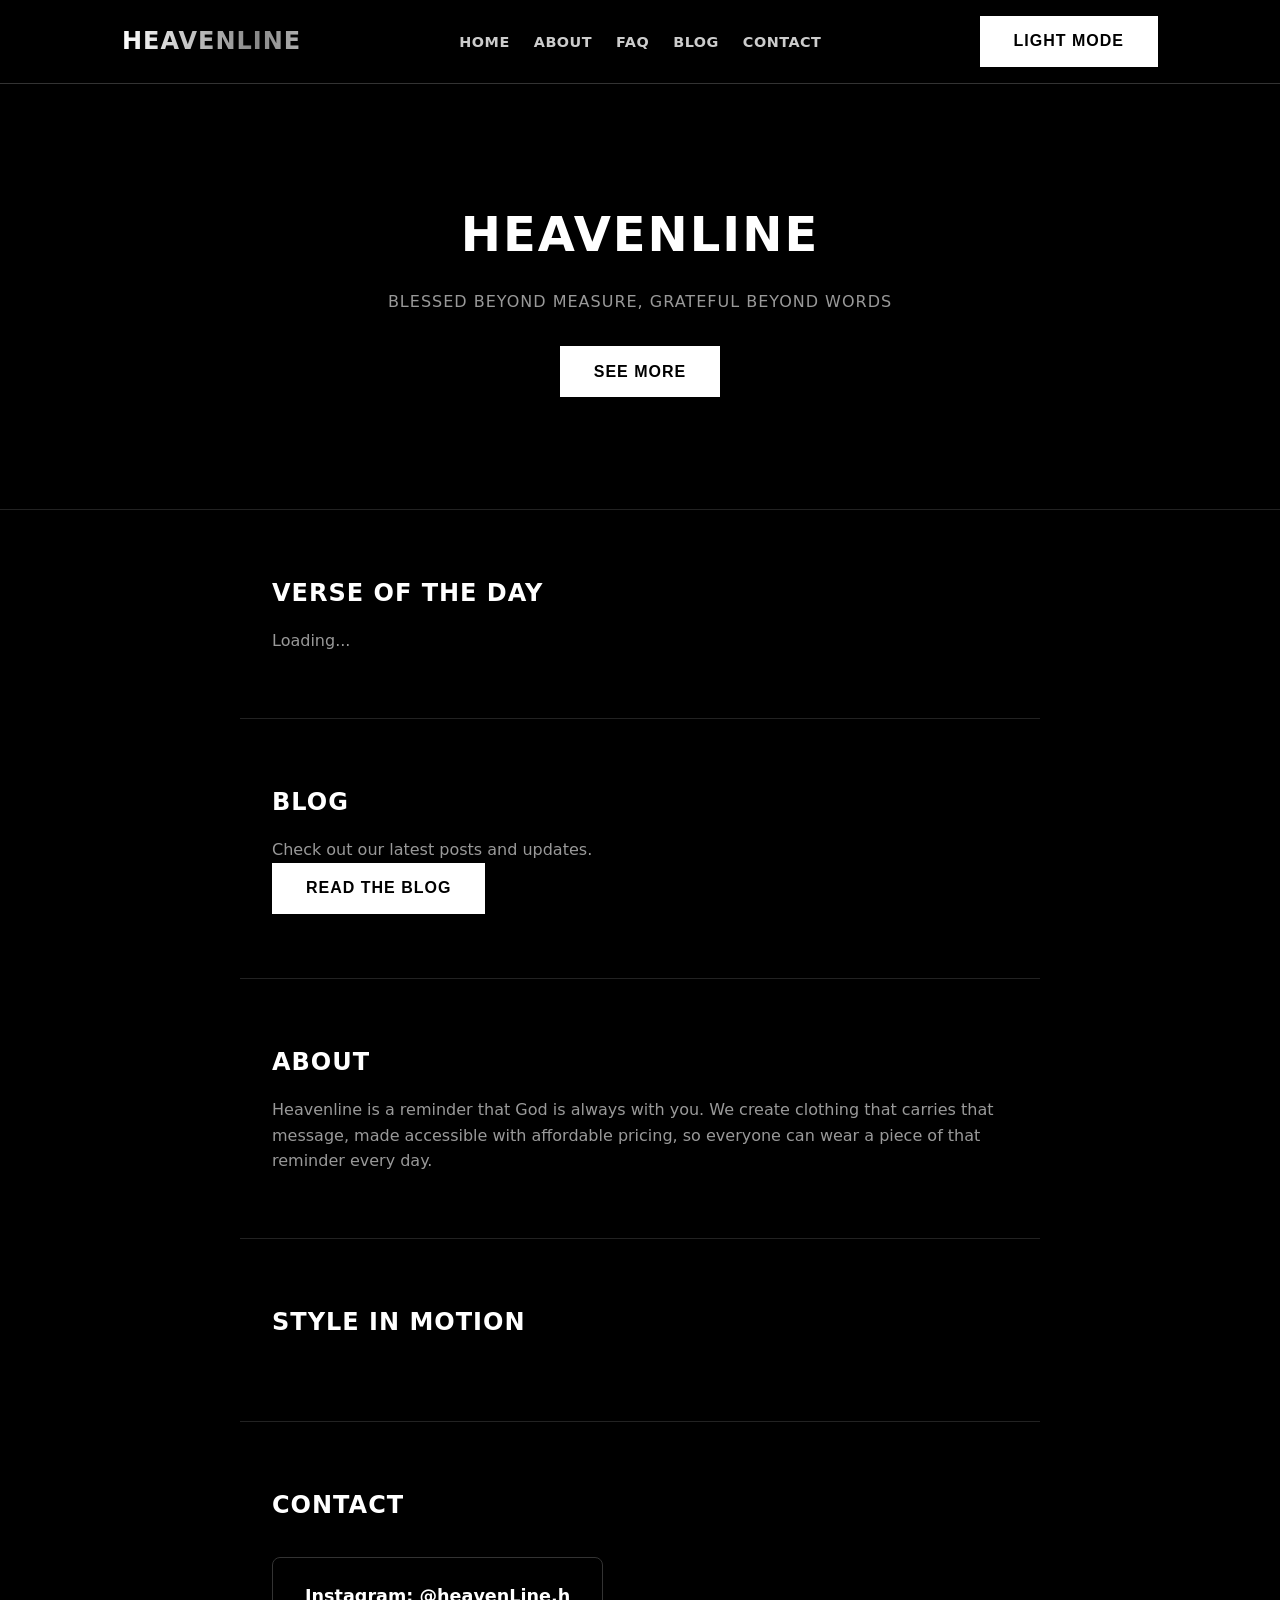
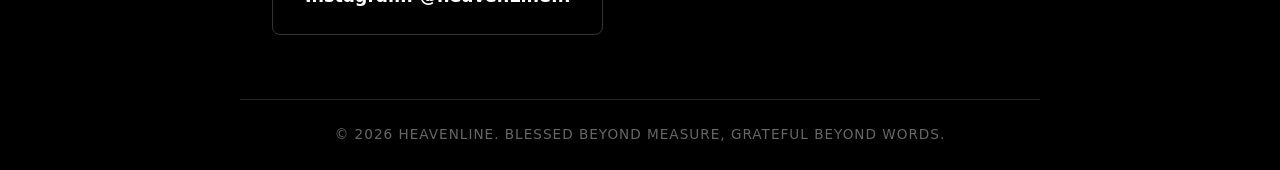
==== index.html @ 7d374948 "Update index.html" ====
<!DOCTYPE html>
<html lang="en">
<head>
  <meta charset="UTF-8">
  <meta name="viewport" content="width=device-width, initial-scale=1.0">
  <title>Heavenline</title>
  <link rel="stylesheet" href="style.css">
</head>
<body>

  <header>
    <nav>
      <div class="logo">Heavenline</div>
      <ul class="nav-links">
        <li><a href="#home">Home</a></li>
        <li><a href="#about">About</a></li>
        <li><a href="faq.html">FAQ</a></li>
        <li><a href="blog.html">Blog</a></li>
        <li><a href="#contact">Contact</a></li>
      </ul>
      <button id="modeToggle" class="mode-toggle">Light Mode</button>
    </nav>
  </header>

  <section id="home" class="hero">
    <h1>Heavenline</h1>
    <p>Blessed beyond measure, grateful beyond words</p>
    <button id="clickMe">See More</button>
  </section>

  <section id="verse" class="section">
    <h2>Verse of the Day</h2>
    <p id="verseText">Loading...</p>
  </section>

  <section id="blog-preview" class="section">
    <h2>Blog</h2>
    <p>Check out our latest posts and updates.</p>
    <a href="blog.html"><button>Read the Blog</button></a>
  </section>

  <section id="about" class="section">
    <h2>About</h2>
    <p>Heavenline is a reminder that God is always with you. We create clothing that carries that message, made accessible with affordable pricing, so everyone can wear a piece of that reminder every day.</p>
  </section>

  <section id="video" class="section">
    <h2>Style In Motion</h2>
  </section>

  <section id="contact" class="section">
    <h2>Contact</h2>
    <div class="contact-box">
      <a href="https://instagram.com/heavenLine.h" target="_blank">Instagram: @heavenLine.h</a>
    </div>
  </section>

  <footer>
    <p>&copy; 2026 Heavenline. Blessed beyond measure, grateful beyond words.</p>
  </footer>

  <script src="script.js"></script>
</body>
</html>
---- style.css ----
* {
  margin: 0;
  padding: 0;
  box-sizing: border-box;
}

body {
  font-family: 'Segoe UI', system-ui, sans-serif;
  line-height: 1.6;
  background: #000000;
  color: #ffffff;
}

header {
  background: #000000;
  position: sticky;
  top: 0;
  z-index: 10;
  border-bottom: 1px solid #333;
}

nav {
  display: flex;
  justify-content: space-between;
  align-items: center;
  padding: 1rem 2rem;
  max-width: 1100px;
  margin: 0 auto;
}

.logo {
  font-weight: 900;
  font-size: 1.5rem;
  letter-spacing: 1px;
  text-transform: uppercase;
  background: linear-gradient(90deg, #fff, #888, #fff, #888, #fff);
  background-size: 300% auto;
  -webkit-background-clip: text;
  background-clip: text;
  color: transparent;
  opacity: 0;
  transform: translateX(-60px) scale(0.7);
  animation: logoSlideIn 1.2s cubic-bezier(0.25, 1, 0.5, 1) forwards,
             logoFlicker 1.8s steps(1) 1.2s 2,
             logoShine 4s linear 3s infinite,
             logoGlowPulse 2.5s ease-in-out 3s infinite;
}

@keyframes logoSlideIn {
  0% {
    opacity: 0;
    transform: translateX(-60px) scale(0.7);
  }
  60% {
    opacity: 1;
    transform: translateX(5px) scale(1.08);
  }
  100% {
    opacity: 1;
    transform: translateX(0) scale(1);
  }
}

@keyframes logoFlicker {
  0%, 100% { opacity: 1; }
  10% { opacity: 0.4; }
  20% { opacity: 1; }
  30% { opacity: 0.3; }
  40% { opacity: 1; }
}

@keyframes logoShine {
  0% { background-position: 0% center; }
  100% { background-position: 300% center; }
}

@keyframes logoGlowPulse {
  0%, 100% {
    filter: drop-shadow(0 0 2px rgba(255,255,255,0.1));
  }
  50% {
    filter: drop-shadow(0 0 12px rgba(255,255,255,0.8));
  }
}

.nav-links {
  display: flex;
  list-style: none;
  gap: 1.5rem;
}

.nav-links a {
  color: #ccc;
  text-decoration: none;
  font-weight: 600;
  text-transform: uppercase;
  font-size: 0.9rem;
  letter-spacing: 0.5px;
  transition: color 0.2s ease;
}

.nav-links a:hover {
  color: #ffffff;
}

.hero {
  background: linear-gradient(rgba(0,0,0,0.6), rgba(0,0,0,0.6)), url('https://images.pexels.com/photos/15751635/pexels-photo-15751635.jpeg') center/cover no-repeat;
  text-align: center;
  padding: 7rem 2rem;
  border-bottom: 1px solid #222;
}

.hero h1 {
  font-size: 3rem;
  font-weight: 900;
  margin-bottom: 1rem;
  color: #ffffff;
  text-transform: uppercase;
  letter-spacing: 2px;
}

.hero p {
  font-size: 1rem;
  margin-bottom: 2rem;
  color: #999;
  text-transform: uppercase;
  letter-spacing: 1px;
}

button {
  background: #ffffff;
  color: #000000;
  border: 2px solid #ffffff;
  padding: 0.9rem 2rem;
  font-size: 1rem;
  font-weight: 700;
  text-transform: uppercase;
  letter-spacing: 1px;
  border-radius: 0;
  cursor: pointer;
  transition: background 0.2s ease, color 0.2s ease;
}

button:hover {
  background: #000000;
  color: #ffffff;
}

.section {
  max-width: 800px;
  margin: 0 auto;
  padding: 4rem 2rem;
  border-bottom: 1px solid #222;
}

.section h2 {
  margin-bottom: 1rem;
  color: #fff;
  text-transform: uppercase;
  letter-spacing: 1px;
}

.section p {
  color: #999;
}

footer {
  text-align: center;
  padding: 1.5rem;
  background: #000000;
  color: #666;
  font-size: 0.85rem;
  text-transform: uppercase;
  letter-spacing: 1px;
}

.design-gallery {
  display: flex;
  flex-wrap: wrap;
  gap: 1.5rem;
  justify-content: center;
  margin-top: 2rem;
}

.design-gallery img {
  width: 280px;
  max-width: 100%;
  border: 1px solid #333;
  border-radius: 4px;
}

.faq-item {
  margin-bottom: 2rem;
}

.faq-item h3 {
  color: #fff;
  margin-bottom: 0.5rem;
  font-size: 1.1rem;
}

.faq-item p {
  color: #999;
}

.blog-post {
  margin-bottom: 3rem;
  padding-bottom: 2rem;
  border-bottom: 1px solid #222;
}

.blog-post h3 {
  color: #fff;
  margin-bottom: 0.3rem;
  font-size: 1.3rem;
}

.blog-date {
  color: #666;
  font-size: 0.85rem;
  text-transform: uppercase;
  letter-spacing: 1px;
  margin-bottom: 0.8rem;
}

.blog-post p {
  color: #999;
}

.feature-video {
  width: 100%;
  max-width: 350px;
  margin-top: 1.5rem;
  border: 1px solid #333;
  border-radius: 4px;
}

.socials a {
  color: #ccc;
  text-decoration: none;
  font-weight: 600;
}

.socials a:hover {
  color: #fff;
}

.contact-box {
  display: inline-block;
  border: 1px solid #333;
  border-radius: 8px;
  padding: 1.5rem 2rem;
  margin-top: 1rem;
}

.contact-box a {
  color: #fff;
  text-decoration: none;
  font-weight: 600;
  font-size: 1.1rem;
}

.contact-box a:hover {
  color: #ccc;
}
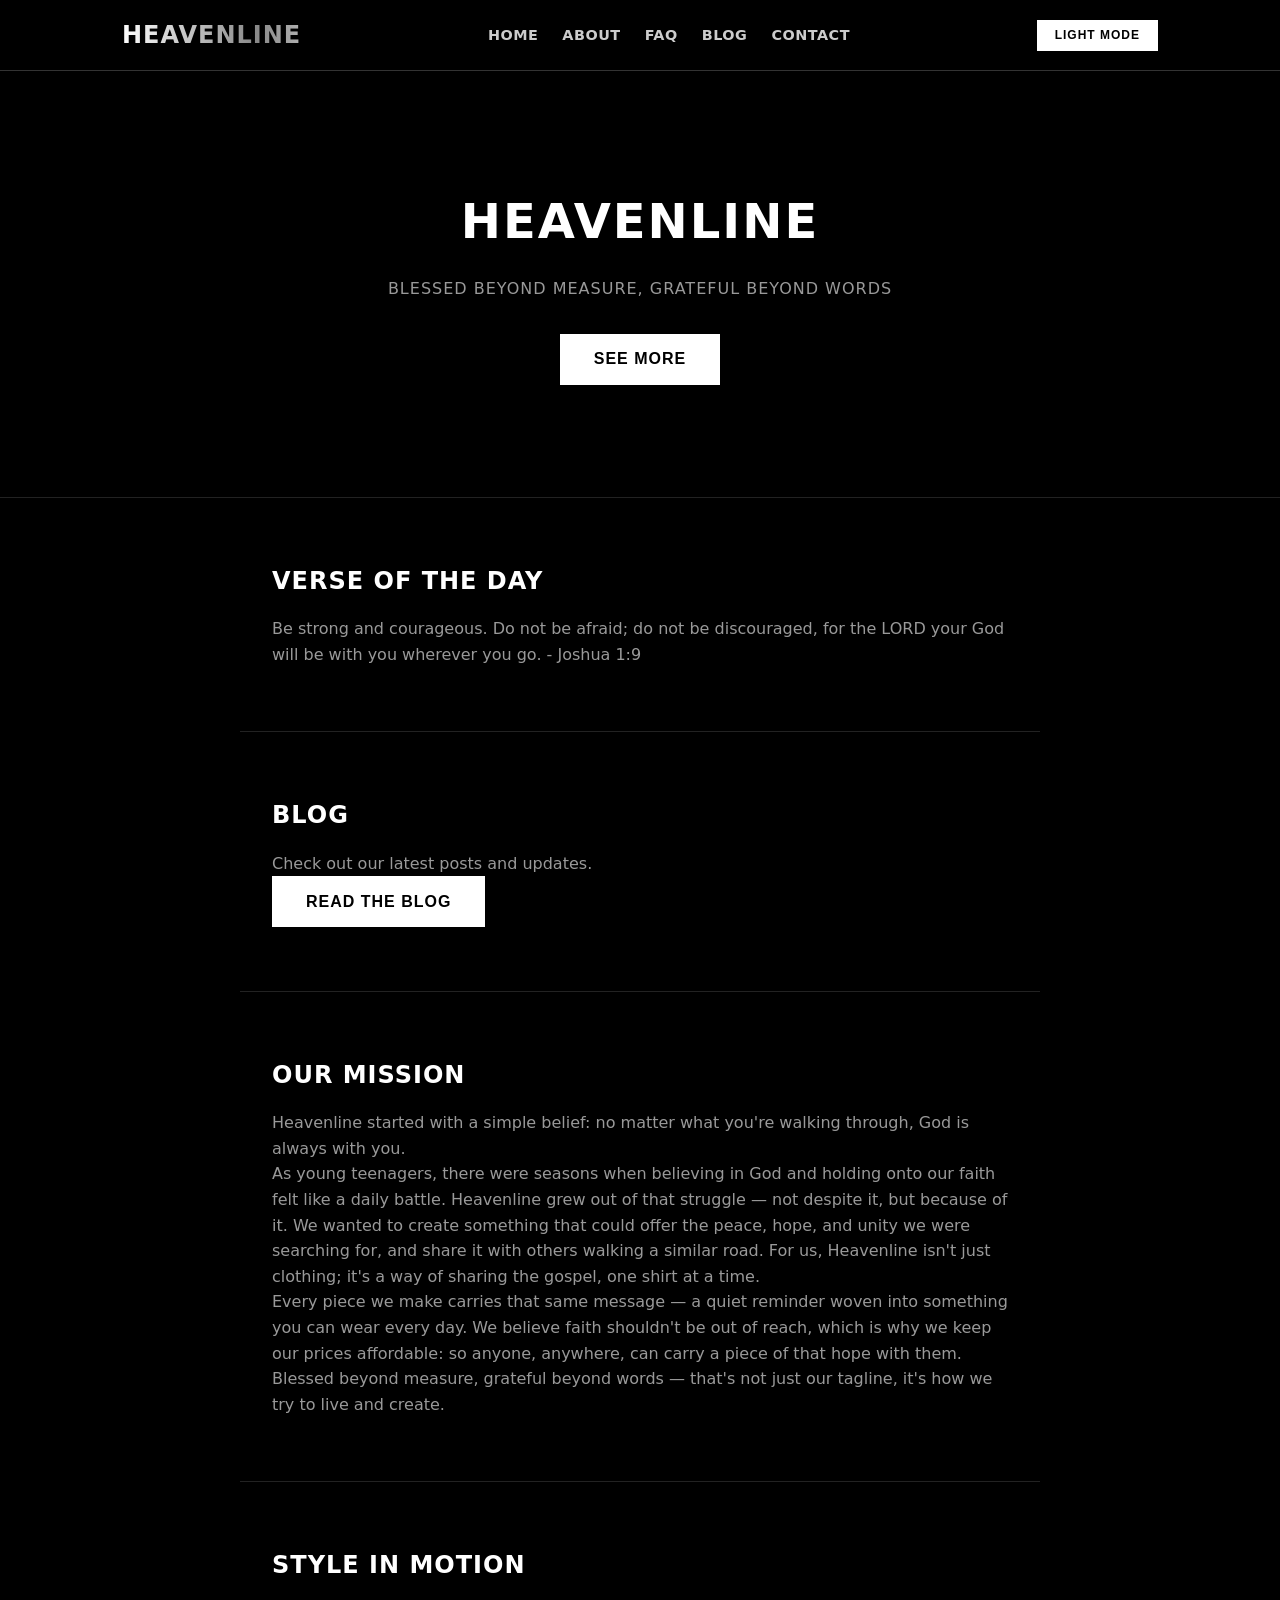
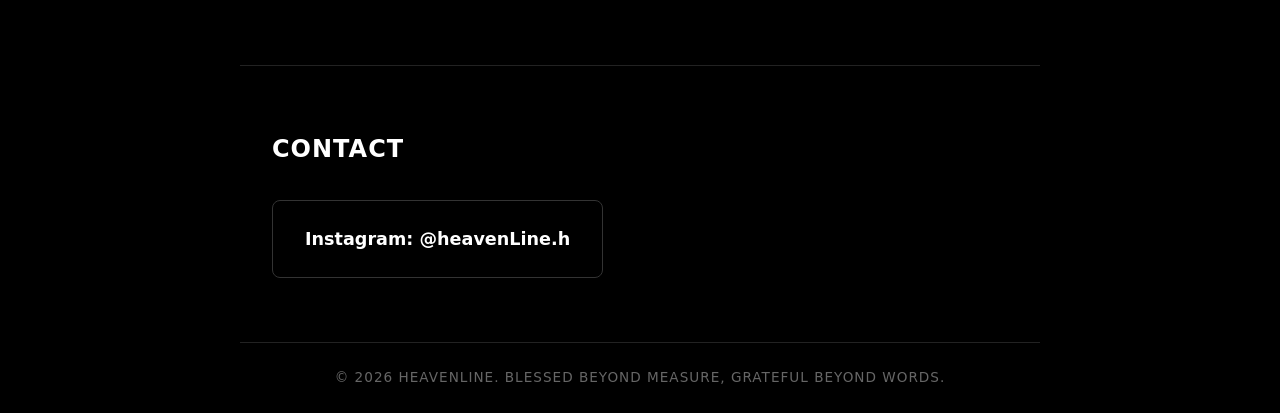
==== commit d83614b9: "Update index.html" ====
--- a/index.html
+++ b/index.html
@@ -40,8 +40,11 @@
   </section>
 
   <section id="about" class="section">
-    <h2>About</h2>
-    <p>Heavenline is a reminder that God is always with you. We create clothing that carries that message, made accessible with affordable pricing, so everyone can wear a piece of that reminder every day.</p>
+    <h2>Our Mission</h2>
+    <p>Heavenline started with a simple belief: no matter what you're walking through, God is always with you.</p>
+    <p>As young teenagers, there were seasons when believing in God and holding onto our faith felt like a daily battle. Heavenline grew out of that struggle — not despite it, but because of it. We wanted to create something that could offer the peace, hope, and unity we were searching for, and share it with others walking a similar road. For us, Heavenline isn't just clothing; it's a way of sharing the gospel, one shirt at a time.</p>
+    <p>Every piece we make carries that same message — a quiet reminder woven into something you can wear every day. We believe faith shouldn't be out of reach, which is why we keep our prices affordable: so anyone, anywhere, can carry a piece of that hope with them.</p>
+    <p>Blessed beyond measure, grateful beyond words — that's not just our tagline, it's how we try to live and create.</p>
   </section>
 
   <section id="video" class="section">
--- a/style.css
+++ b/style.css
@@ -90,6 +90,7 @@
 }
 
 .nav-links a {
+  position: relative;
   color: #ccc;
   text-decoration: none;
   font-weight: 600;
@@ -99,8 +100,23 @@
   transition: color 0.2s ease;
 }
 
+.nav-links a::after {
+  content: '';
+  position: absolute;
+  left: 0;
+  bottom: -4px;
+  width: 0%;
+  height: 2px;
+  background: #ffffff;
+  transition: width 0.25s ease;
+}
+
 .nav-links a:hover {
   color: #ffffff;
+}
+
+.nav-links a:hover::after {
+  width: 100%;
 }
 
 .hero {
@@ -138,12 +154,18 @@
   letter-spacing: 1px;
   border-radius: 0;
   cursor: pointer;
-  transition: background 0.2s ease, color 0.2s ease;
+  transition: background 0.2s ease, color 0.2s ease, transform 0.2s ease, box-shadow 0.2s ease;
 }
 
 button:hover {
   background: #000000;
   color: #ffffff;
+  transform: translateY(-3px);
+  box-shadow: 0 6px 16px rgba(255,255,255,0.25);
+}
+
+button:active {
+  transform: translateY(-1px);
 }
 
 .section {
@@ -239,6 +261,7 @@
   color: #ccc;
   text-decoration: none;
   font-weight: 600;
+  transition: color 0.2s ease;
 }
 
 .socials a:hover {
@@ -251,6 +274,13 @@
   border-radius: 8px;
   padding: 1.5rem 2rem;
   margin-top: 1rem;
+  transition: transform 0.2s ease, border-color 0.2s ease, box-shadow 0.2s ease;
+}
+
+.contact-box:hover {
+  transform: translateY(-3px);
+  border-color: #fff;
+  box-shadow: 0 6px 16px rgba(255,255,255,0.15);
 }
 
 .contact-box a {
@@ -262,4 +292,66 @@
 
 .contact-box a:hover {
   color: #ccc;
+}
+
+.mode-toggle {
+  padding: 0.4rem 1rem;
+  font-size: 0.75rem;
+}
+
+/* Light mode overrides */
+body.light-mode {
+  background: #ffffff;
+  color: #111111;
+}
+
+body.light-mode header {
+  background: #ffffff;
+  border-bottom: 1px solid #ddd;
+}
+
+body.light-mode .nav-links a {
+  color: #333;
+}
+
+body.light-mode .nav-links a:hover {
+  color: #000;
+}
+
+body.light-mode .section h2 {
+  color: #111;
+}
+
+body.light-mode .section p {
+  color: #444;
+}
+
+body.light-mode footer {
+  background: #ffffff;
+  color: #555;
+  border-top: 1px solid #ddd;
+}
+
+body.light-mode button {
+  background: #111111;
+  color: #ffffff;
+  border: 2px solid #111111;
+}
+
+body.light-mode button:hover {
+  background: #ffffff;
+  color: #111111;
+}
+
+body.light-mode .contact-box {
+  border: 1px solid #ccc;
+}
+
+body.light-mode .contact-box a {
+  color: #111;
+}
+
+body.light-mode .faq-item h3,
+body.light-mode .blog-post h3 {
+  color: #111;
 }
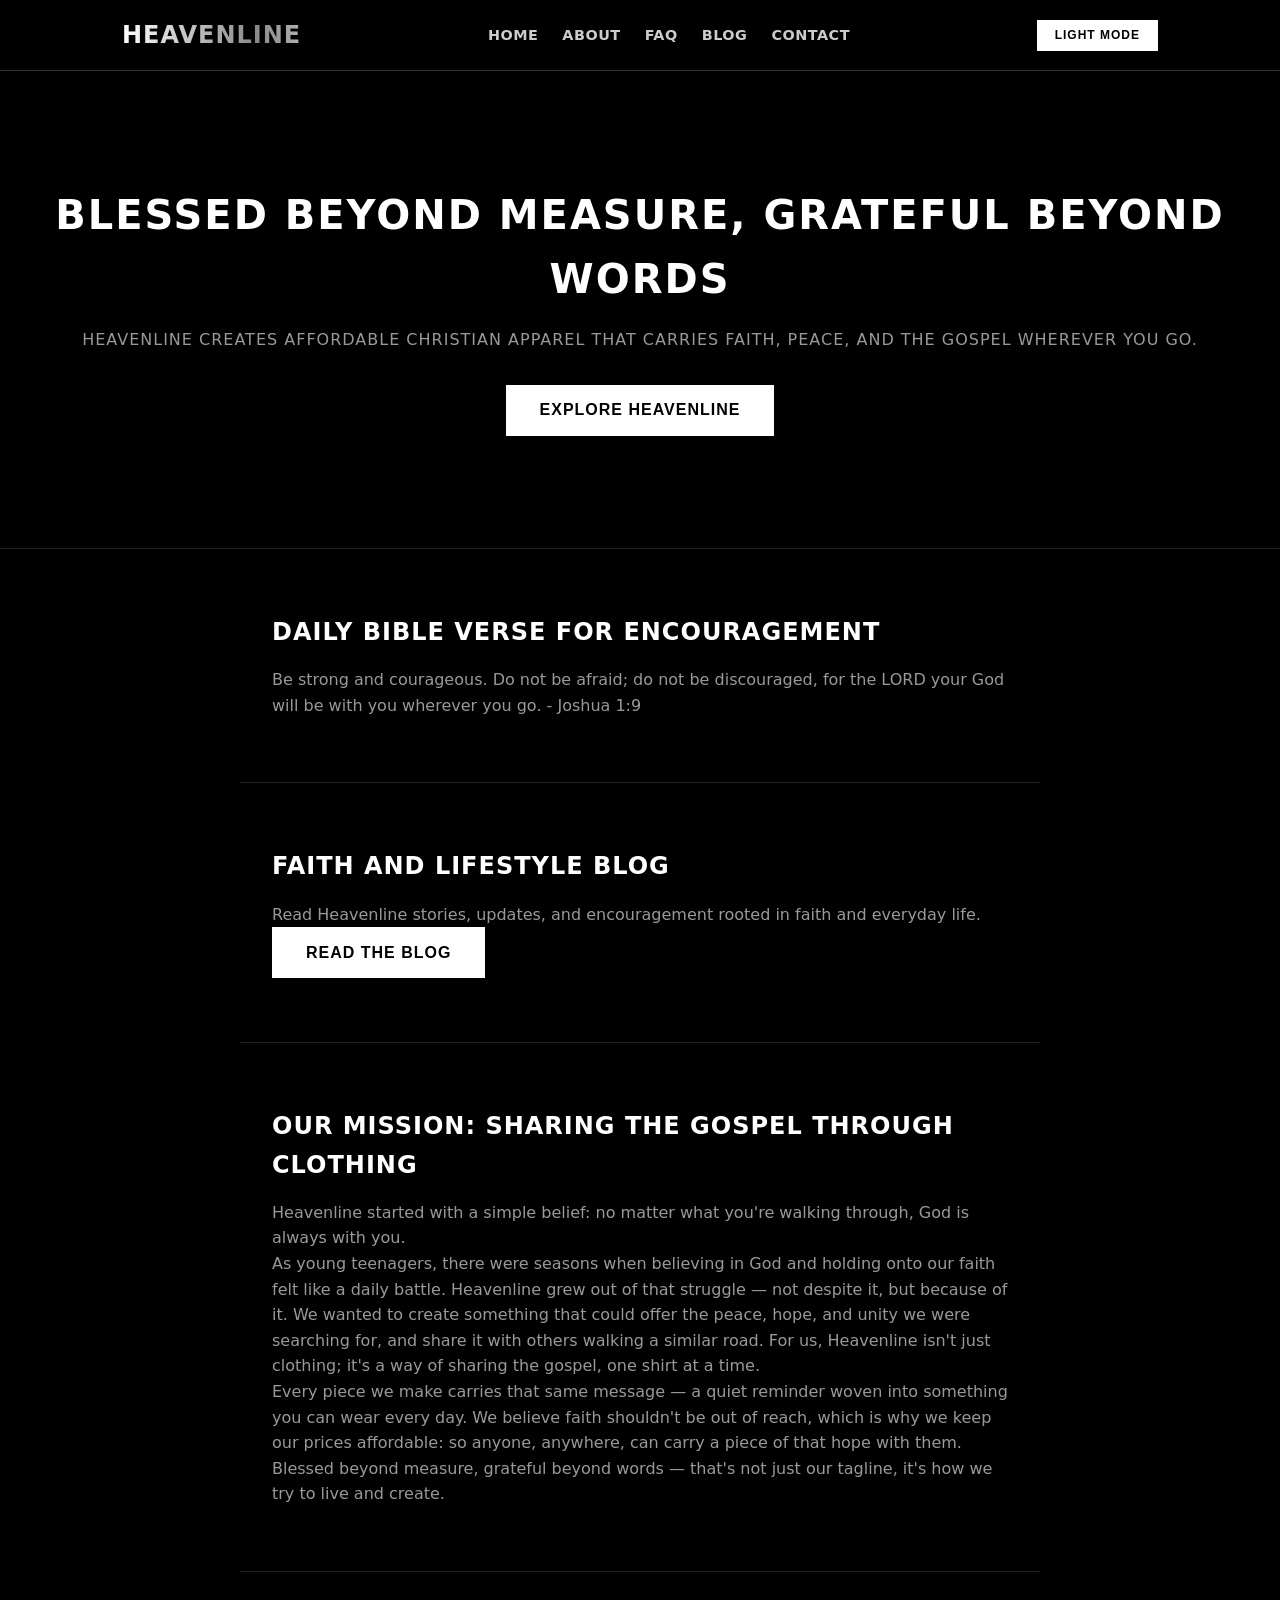
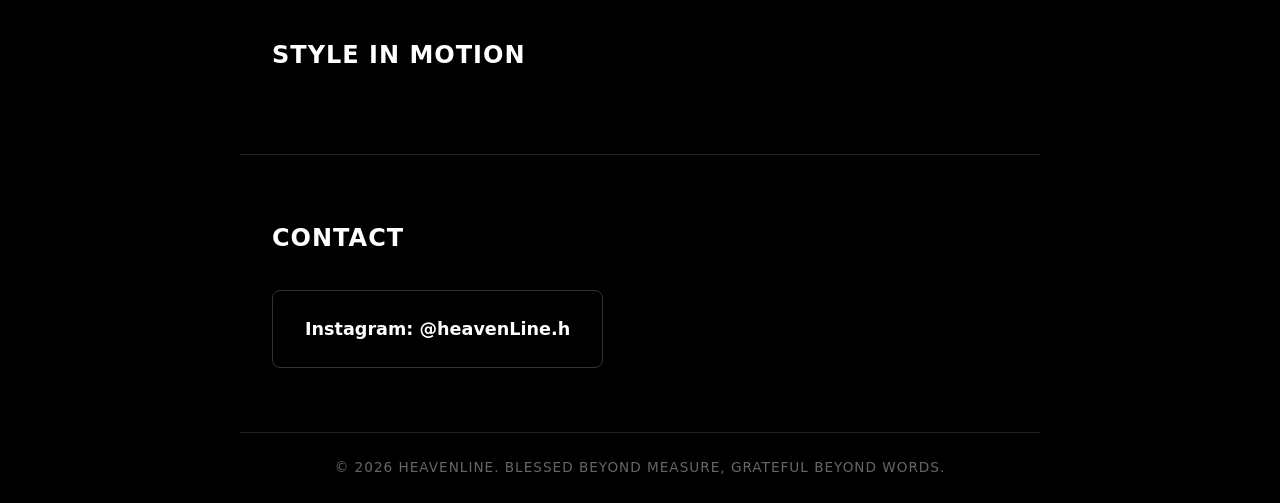
==== commit ca1993bf: "Publish SEO-updated Heavenline website" ====
--- a/index.html
+++ b/index.html
@@ -3,7 +3,36 @@
 <head>
   <meta charset="UTF-8">
   <meta name="viewport" content="width=device-width, initial-scale=1.0">
-  <title>Heavenline</title>
+  <title>Heavenline | Faith-Inspired Clothing & Christian Apparel</title>
+  <meta name="description" content="Heavenline creates affordable faith-inspired clothing designed to share hope, peace, and the gospel through everyday wear.">
+  <meta name="keywords" content="Heavenline, Christian clothing, faith-inspired apparel, Christian shirts, gospel clothing">
+  <meta name="author" content="Heavenline">
+  <meta name="robots" content="index, follow">
+  <meta name="theme-color" content="#000000">
+  <link rel="canonical" href="https://heavenline.github.io/Heavenline-/">
+
+  <meta property="og:type" content="website">
+  <meta property="og:locale" content="en_US">
+  <meta property="og:site_name" content="Heavenline">
+  <meta property="og:title" content="Heavenline | Faith-Inspired Clothing">
+  <meta property="og:description" content="Affordable faith-inspired clothing carrying a quiet reminder of hope and sharing the gospel one shirt at a time.">
+  <meta property="og:url" content="https://heavenline.github.io/Heavenline-/">
+
+  <meta name="twitter:card" content="summary">
+  <meta name="twitter:title" content="Heavenline | Faith-Inspired Clothing">
+  <meta name="twitter:description" content="Affordable faith-inspired clothing sharing hope, peace, and the gospel.">
+
+  <script type="application/ld+json">
+  {
+    "@context": "https://schema.org",
+    "@type": "Organization",
+    "name": "Heavenline",
+    "url": "https://heavenline.github.io/Heavenline-/",
+    "description": "Faith-inspired clothing designed to share hope, peace, and the gospel.",
+    "sameAs": ["https://instagram.com/heavenLine.h"]
+  }
+  </script>
+
   <link rel="stylesheet" href="style.css">
 </head>
 <body>
@@ -23,24 +52,24 @@
   </header>
 
   <section id="home" class="hero">
-    <h1>Heavenline</h1>
-    <p>Blessed beyond measure, grateful beyond words</p>
-    <button id="clickMe">See More</button>
+    <h1>BLESSED BEYOND MEASURE, GRATEFUL BEYOND WORDS</h1>
+    <p>Heavenline creates affordable Christian apparel that carries faith, peace, and the gospel wherever you go.</p>
+    <button id="clickMe">Explore Heavenline</button>
   </section>
 
   <section id="verse" class="section">
-    <h2>Verse of the Day</h2>
-    <p id="verseText">Loading...</p>
+    <h2>Daily Bible Verse for Encouragement</h2>
+    <p id="verseText">Loading today's verse...</p>
   </section>
 
   <section id="blog-preview" class="section">
-    <h2>Blog</h2>
-    <p>Check out our latest posts and updates.</p>
+    <h2>Faith and Lifestyle Blog</h2>
+    <p>Read Heavenline stories, updates, and encouragement rooted in faith and everyday life.</p>
     <a href="blog.html"><button>Read the Blog</button></a>
   </section>
 
   <section id="about" class="section">
-    <h2>Our Mission</h2>
+    <h2>Our Mission: Sharing the Gospel Through Clothing</h2>
     <p>Heavenline started with a simple belief: no matter what you're walking through, God is always with you.</p>
     <p>As young teenagers, there were seasons when believing in God and holding onto our faith felt like a daily battle. Heavenline grew out of that struggle — not despite it, but because of it. We wanted to create something that could offer the peace, hope, and unity we were searching for, and share it with others walking a similar road. For us, Heavenline isn't just clothing; it's a way of sharing the gospel, one shirt at a time.</p>
     <p>Every piece we make carries that same message — a quiet reminder woven into something you can wear every day. We believe faith shouldn't be out of reach, which is why we keep our prices affordable: so anyone, anywhere, can carry a piece of that hope with them.</p>
@@ -64,4 +93,4 @@
 
   <script src="script.js"></script>
 </body>
-</html>+</html>
--- a/style.css
+++ b/style.css
@@ -47,18 +47,9 @@
 }
 
 @keyframes logoSlideIn {
-  0% {
-    opacity: 0;
-    transform: translateX(-60px) scale(0.7);
-  }
-  60% {
-    opacity: 1;
-    transform: translateX(5px) scale(1.08);
-  }
-  100% {
-    opacity: 1;
-    transform: translateX(0) scale(1);
-  }
+  0% { opacity: 0; transform: translateX(-60px) scale(0.7); }
+  60% { opacity: 1; transform: translateX(5px) scale(1.08); }
+  100% { opacity: 1; transform: translateX(0) scale(1); }
 }
 
 @keyframes logoFlicker {
@@ -75,12 +66,8 @@
 }
 
 @keyframes logoGlowPulse {
-  0%, 100% {
-    filter: drop-shadow(0 0 2px rgba(255,255,255,0.1));
-  }
-  50% {
-    filter: drop-shadow(0 0 12px rgba(255,255,255,0.8));
-  }
+  0%, 100% { filter: drop-shadow(0 0 2px rgba(255,255,255,0.1)); }
+  50% { filter: drop-shadow(0 0 12px rgba(255,255,255,0.8)); }
 }
 
 .nav-links {
@@ -111,13 +98,8 @@
   transition: width 0.25s ease;
 }
 
-.nav-links a:hover {
-  color: #ffffff;
-}
-
-.nav-links a:hover::after {
-  width: 100%;
-}
+.nav-links a:hover { color: #ffffff; }
+.nav-links a:hover::after { width: 100%; }
 
 .hero {
   background: linear-gradient(rgba(0,0,0,0.6), rgba(0,0,0,0.6)), url('https://images.pexels.com/photos/15751635/pexels-photo-15751635.jpeg') center/cover no-repeat;
@@ -127,7 +109,7 @@
 }
 
 .hero h1 {
-  font-size: 3rem;
+  font-size: 2.5rem;
   font-weight: 900;
   margin-bottom: 1rem;
   color: #ffffff;
@@ -164,9 +146,7 @@
   box-shadow: 0 6px 16px rgba(255,255,255,0.25);
 }
 
-button:active {
-  transform: translateY(-1px);
-}
+button:active { transform: translateY(-1px); }
 
 .section {
   max-width: 800px;
@@ -175,6 +155,17 @@
   border-bottom: 1px solid #222;
 }
 
+.section h1 {
+  margin-bottom: 1rem;
+  color: #fff;
+  text-transform: uppercase;
+  letter-spacing: 1px;
+}
+
+.section h1 + p {
+  margin-bottom: 2.5rem;
+}
+
 .section h2 {
   margin-bottom: 1rem;
   color: #fff;
@@ -182,9 +173,7 @@
   letter-spacing: 1px;
 }
 
-.section p {
-  color: #999;
-}
+.section p { color: #999; }
 
 footer {
   text-align: center;
@@ -211,9 +200,7 @@
   border-radius: 4px;
 }
 
-.faq-item {
-  margin-bottom: 2rem;
-}
+.faq-item { margin-bottom: 2rem; }
 
 .faq-item h3 {
   color: #fff;
@@ -221,9 +208,7 @@
   font-size: 1.1rem;
 }
 
-.faq-item p {
-  color: #999;
-}
+.faq-item p { color: #999; }
 
 .blog-post {
   margin-bottom: 3rem;
@@ -245,9 +230,7 @@
   margin-bottom: 0.8rem;
 }
 
-.blog-post p {
-  color: #999;
-}
+.blog-post p { color: #999; }
 
 .feature-video {
   width: 100%;
@@ -264,9 +247,7 @@
   transition: color 0.2s ease;
 }
 
-.socials a:hover {
-  color: #fff;
-}
+.socials a:hover { color: #fff; }
 
 .contact-box {
   display: inline-block;
@@ -290,9 +271,7 @@
   font-size: 1.1rem;
 }
 
-.contact-box a:hover {
-  color: #ccc;
-}
+.contact-box a:hover { color: #ccc; }
 
 .mode-toggle {
   padding: 0.4rem 1rem;
@@ -300,58 +279,17 @@
 }
 
 /* Light mode overrides */
-body.light-mode {
-  background: #ffffff;
-  color: #111111;
-}
-
-body.light-mode header {
-  background: #ffffff;
-  border-bottom: 1px solid #ddd;
-}
-
-body.light-mode .nav-links a {
-  color: #333;
-}
-
-body.light-mode .nav-links a:hover {
-  color: #000;
-}
-
-body.light-mode .section h2 {
-  color: #111;
-}
-
-body.light-mode .section p {
-  color: #444;
-}
-
-body.light-mode footer {
-  background: #ffffff;
-  color: #555;
-  border-top: 1px solid #ddd;
-}
-
-body.light-mode button {
-  background: #111111;
-  color: #ffffff;
-  border: 2px solid #111111;
-}
-
-body.light-mode button:hover {
-  background: #ffffff;
-  color: #111111;
-}
-
-body.light-mode .contact-box {
-  border: 1px solid #ccc;
-}
-
-body.light-mode .contact-box a {
-  color: #111;
-}
-
+body.light-mode { background: #ffffff; color: #111111; }
+body.light-mode header { background: #ffffff; border-bottom: 1px solid #ddd; }
+body.light-mode .nav-links a { color: #333; }
+body.light-mode .nav-links a:hover { color: #000; }
+body.light-mode .section h1,
+body.light-mode .section h2 { color: #111; }
+body.light-mode .section p { color: #444; }
+body.light-mode footer { background: #ffffff; color: #555; border-top: 1px solid #ddd; }
+body.light-mode button { background: #111111; color: #ffffff; border: 2px solid #111111; }
+body.light-mode button:hover { background: #ffffff; color: #111111; }
+body.light-mode .contact-box { border: 1px solid #ccc; }
+body.light-mode .contact-box a { color: #111; }
 body.light-mode .faq-item h3,
-body.light-mode .blog-post h3 {
-  color: #111;
-}+body.light-mode .blog-post h3 { color: #111; }
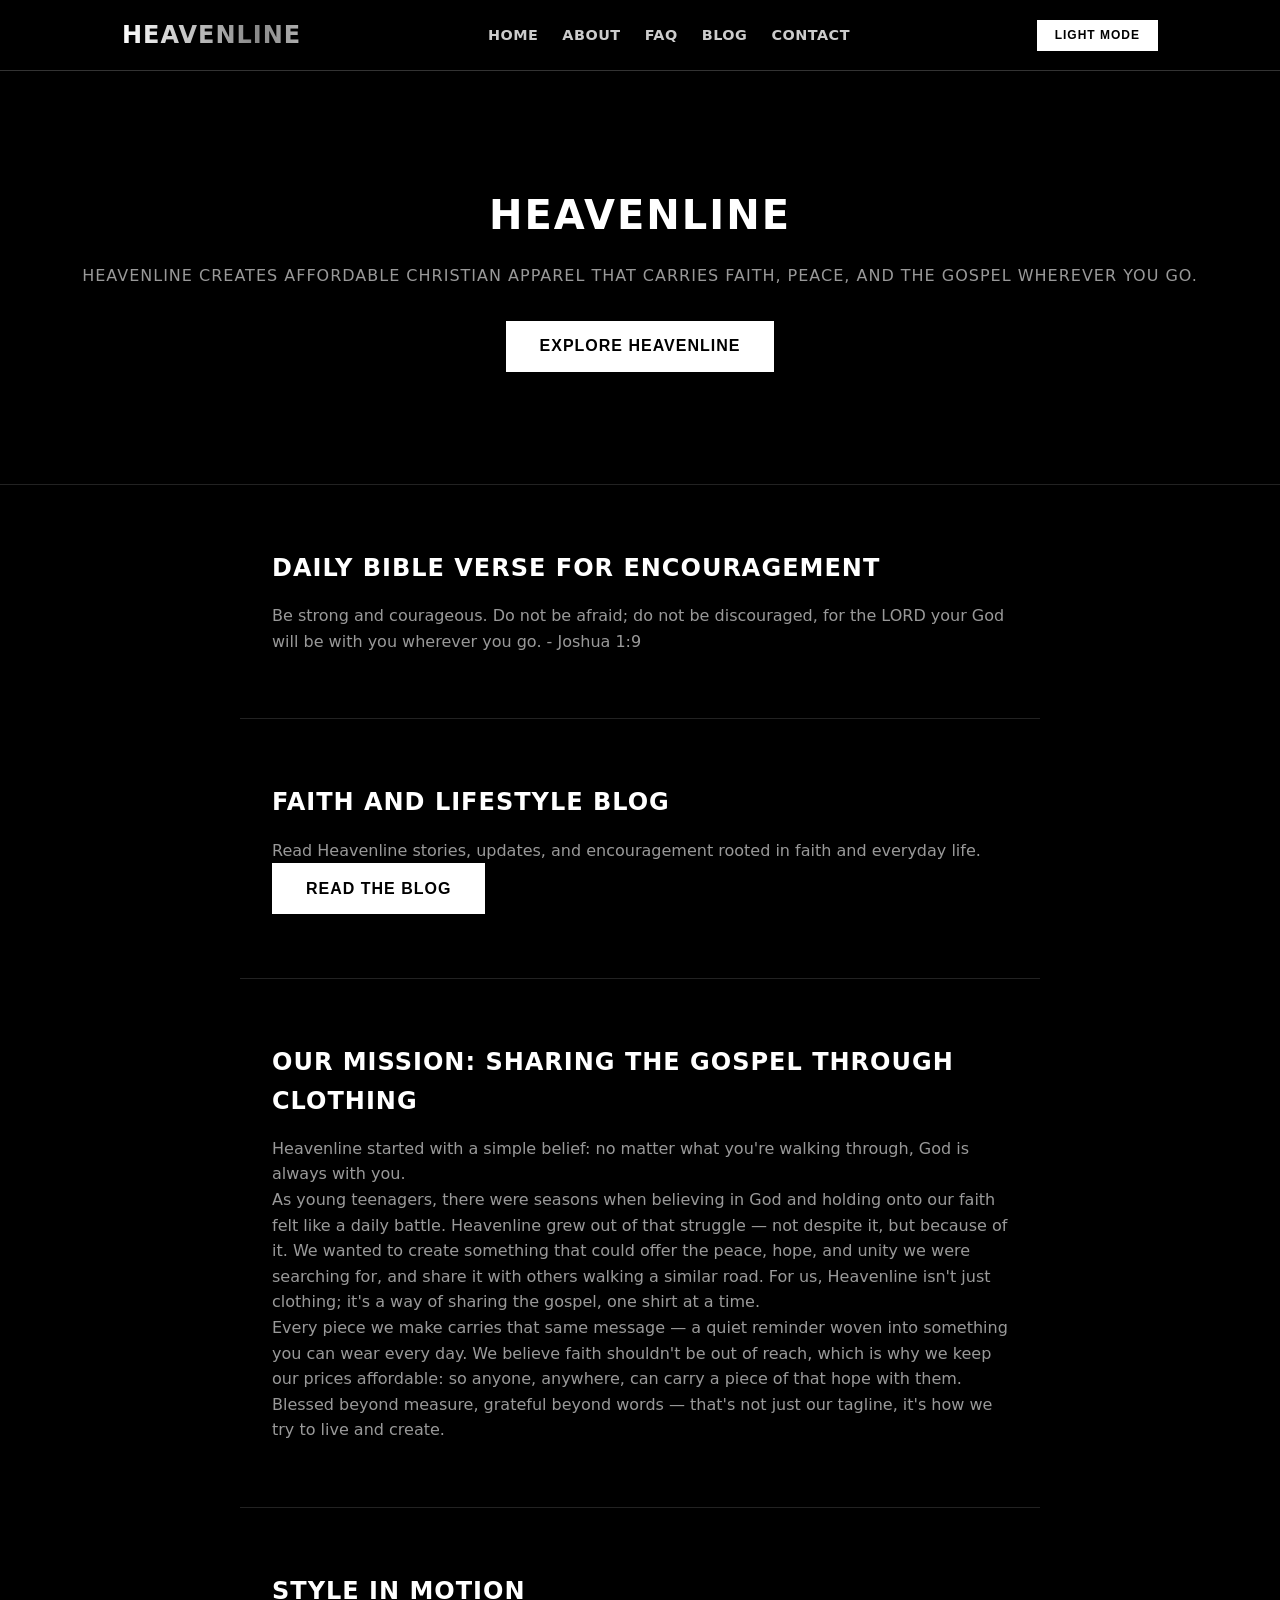
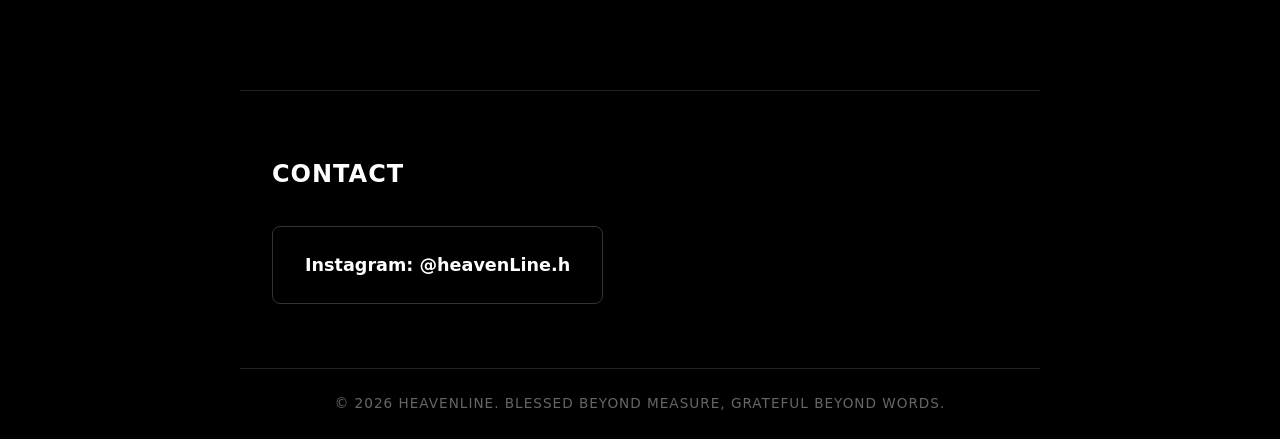
==== commit b04c749a: "Change homepage heading to HeavenLine" ====
--- a/index.html
+++ b/index.html
@@ -52,7 +52,7 @@
   </header>
 
   <section id="home" class="hero">
-    <h1>BLESSED BEYOND MEASURE, GRATEFUL BEYOND WORDS</h1>
+    <h1>HeavenLine</h1>
     <p>Heavenline creates affordable Christian apparel that carries faith, peace, and the gospel wherever you go.</p>
     <button id="clickMe">Explore Heavenline</button>
   </section>
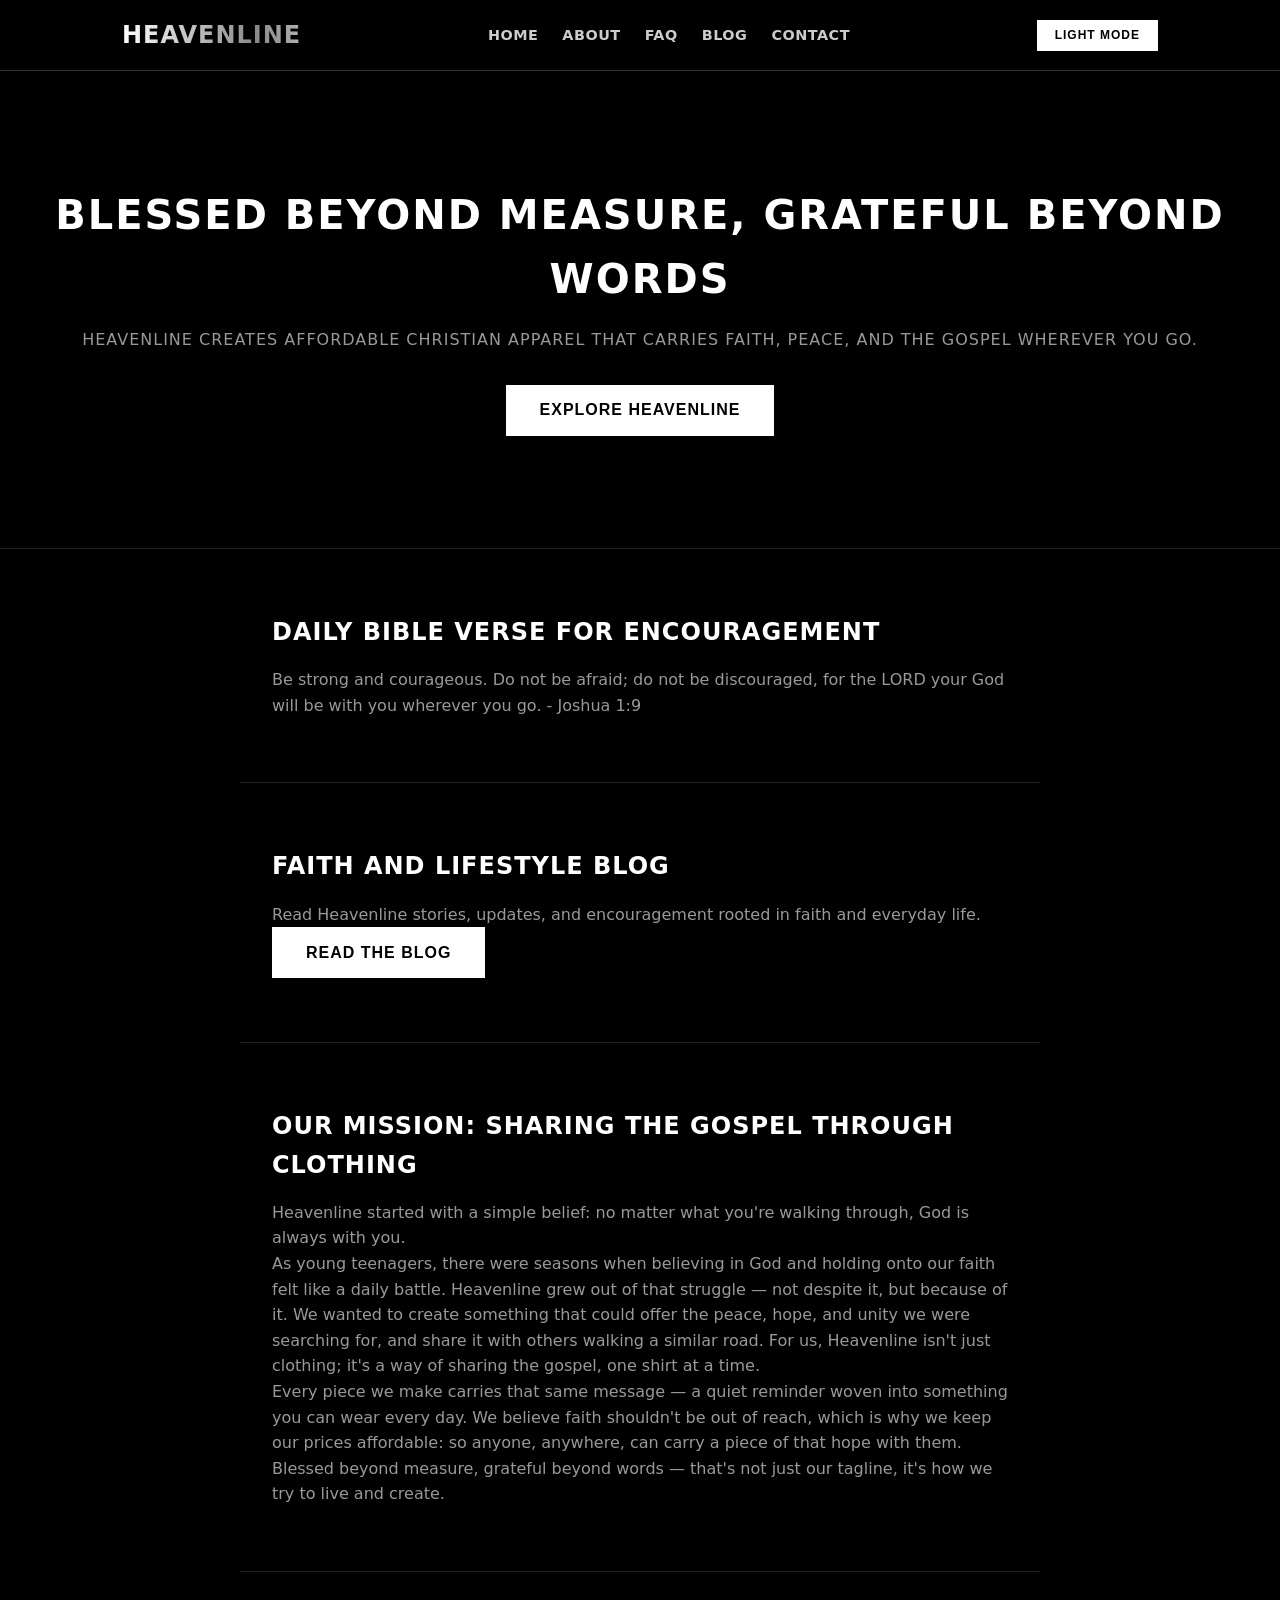
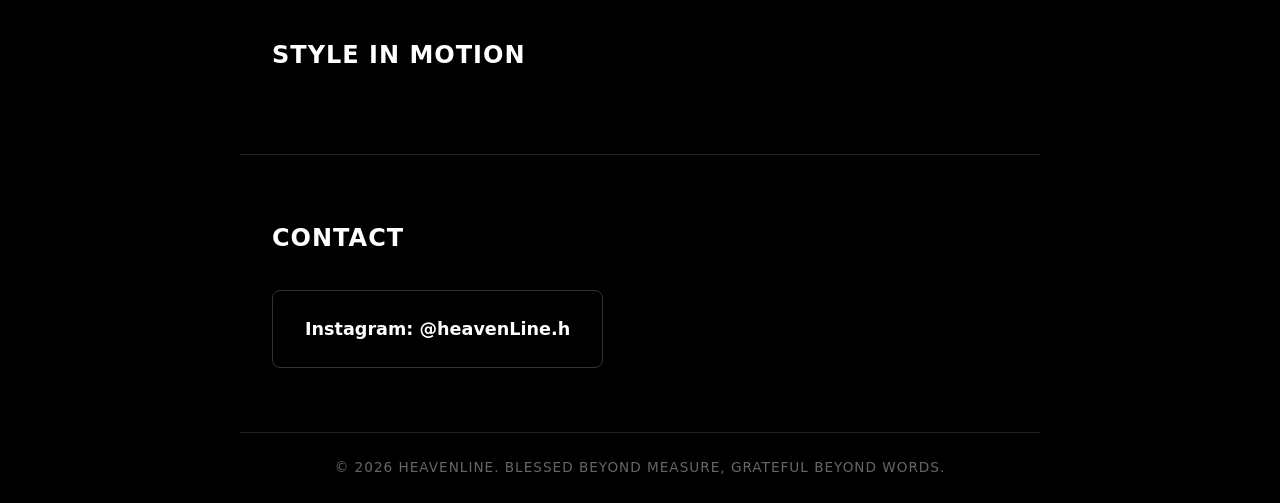
==== commit 5c25456f: "Update homepage blessing tagline" ====
--- a/index.html
+++ b/index.html
@@ -52,7 +52,7 @@
   </header>
 
   <section id="home" class="hero">
-    <h1>HeavenLine</h1>
+    <h1>BLESSED BEYOND MEASURE, GRATEFUL BEYOND WORDS</h1>
     <p>Heavenline creates affordable Christian apparel that carries faith, peace, and the gospel wherever you go.</p>
     <button id="clickMe">Explore Heavenline</button>
   </section>
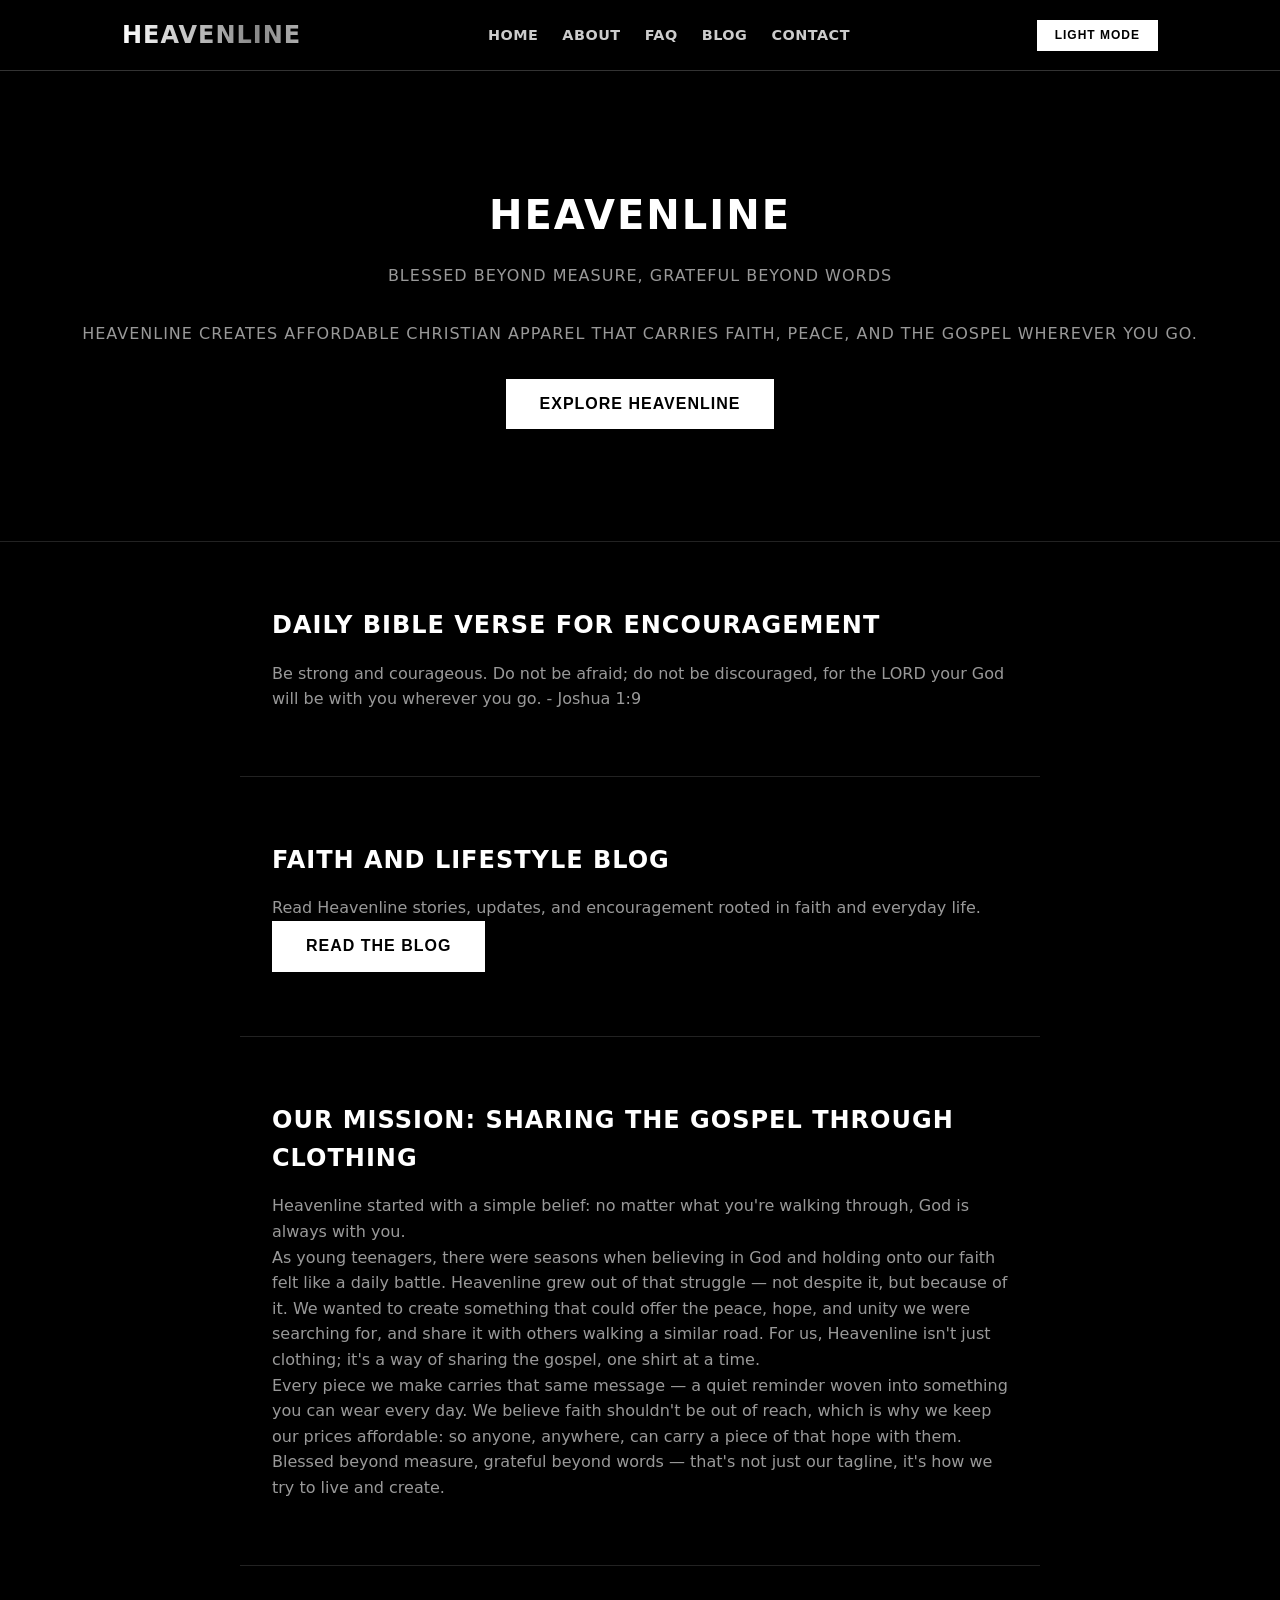
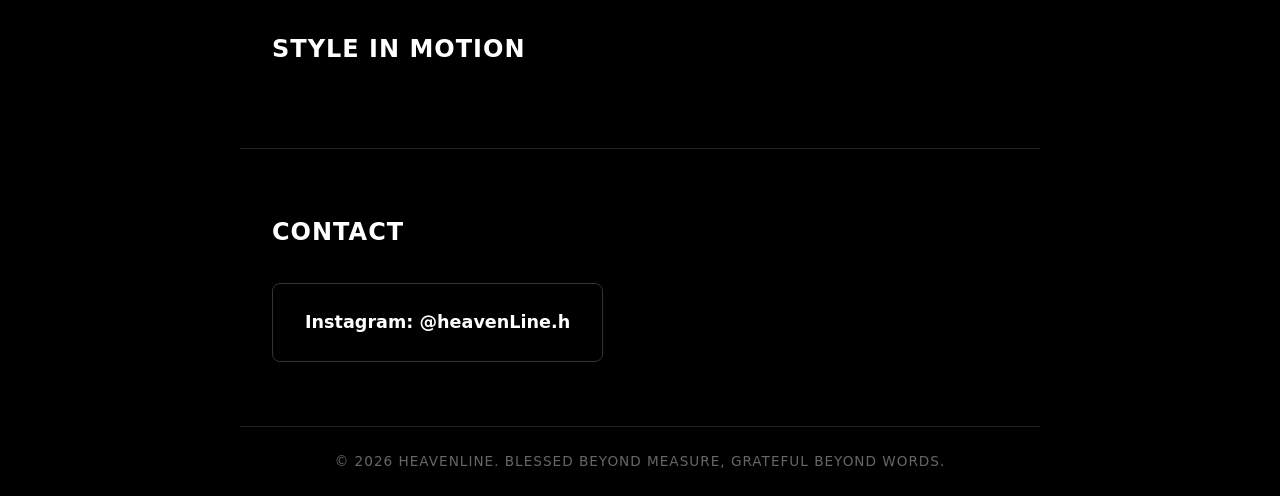
==== commit a5f2a26b: "Place blessing tagline beneath HeavenLine heading" ====
--- a/index.html
+++ b/index.html
@@ -52,7 +52,8 @@
   </header>
 
   <section id="home" class="hero">
-    <h1>BLESSED BEYOND MEASURE, GRATEFUL BEYOND WORDS</h1>
+    <h1>HeavenLine</h1>
+    <p>BLESSED BEYOND MEASURE, GRATEFUL BEYOND WORDS</p>
     <p>Heavenline creates affordable Christian apparel that carries faith, peace, and the gospel wherever you go.</p>
     <button id="clickMe">Explore Heavenline</button>
   </section>
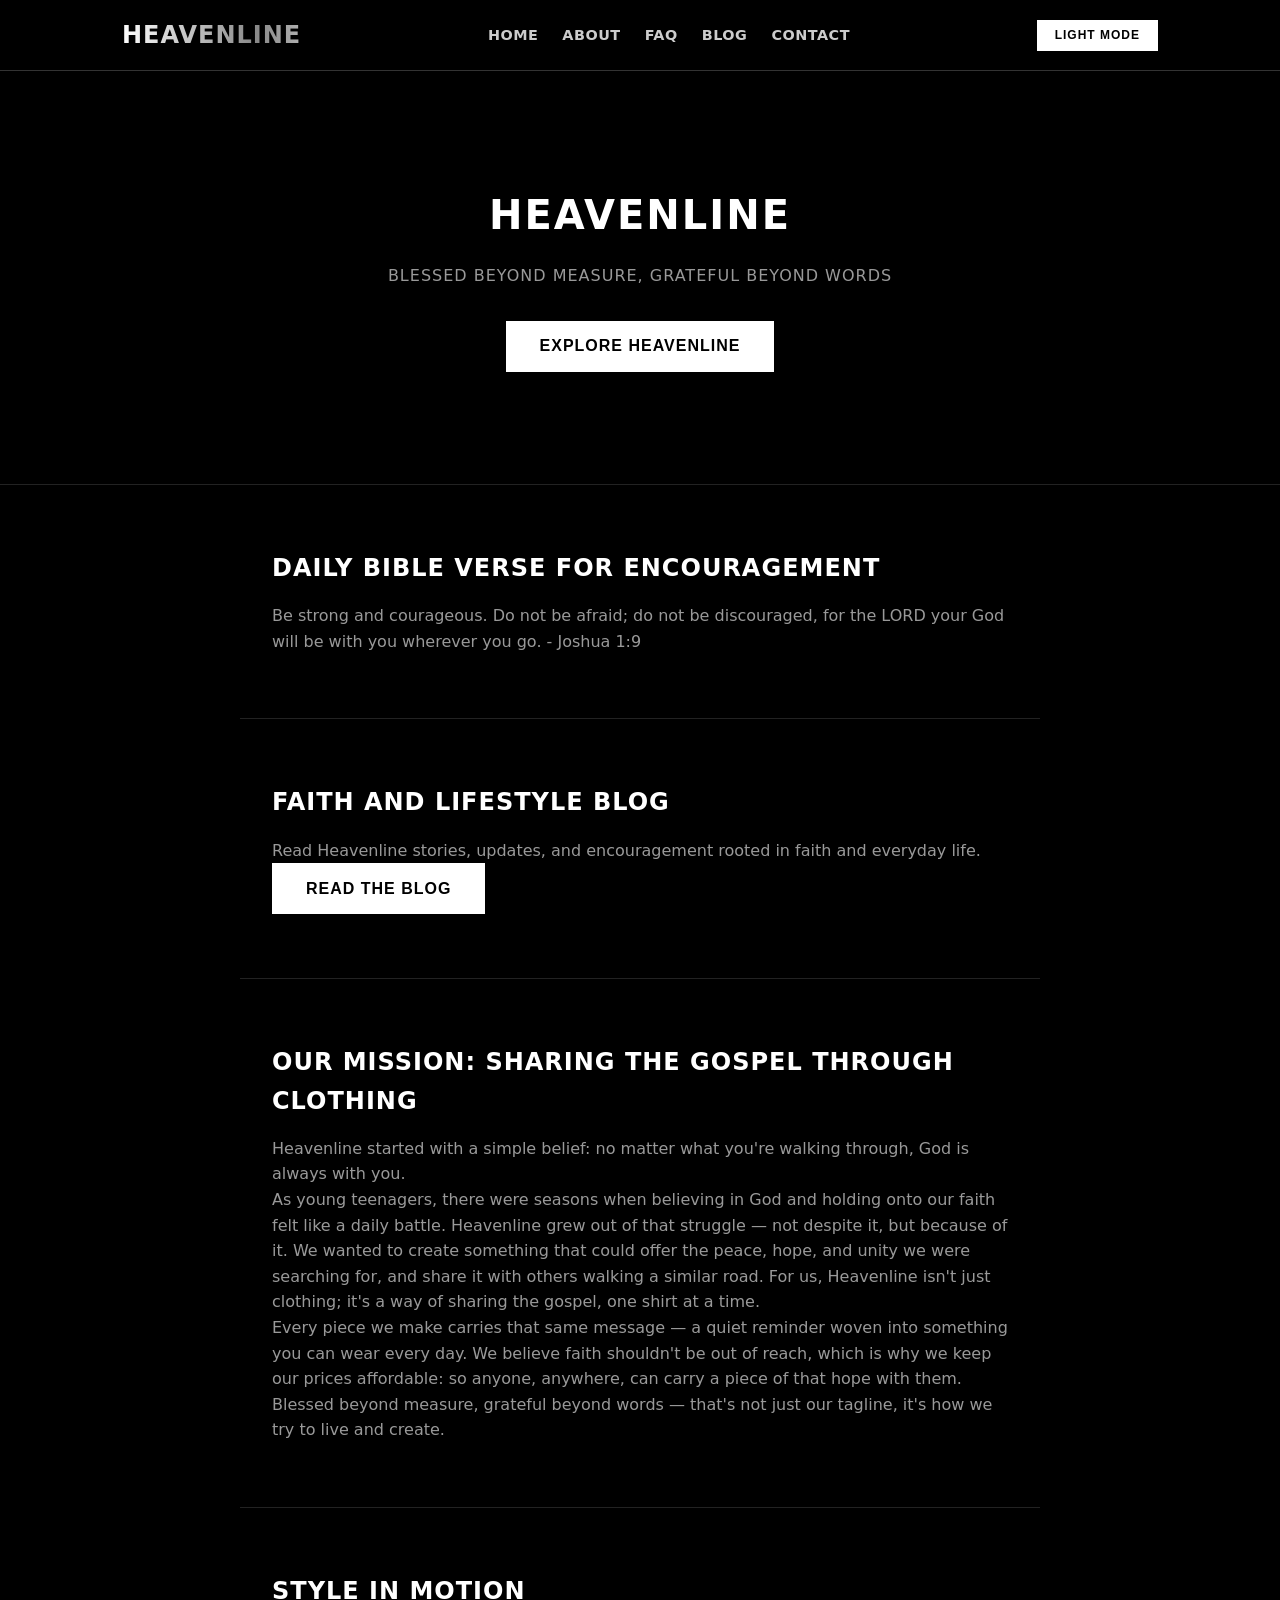
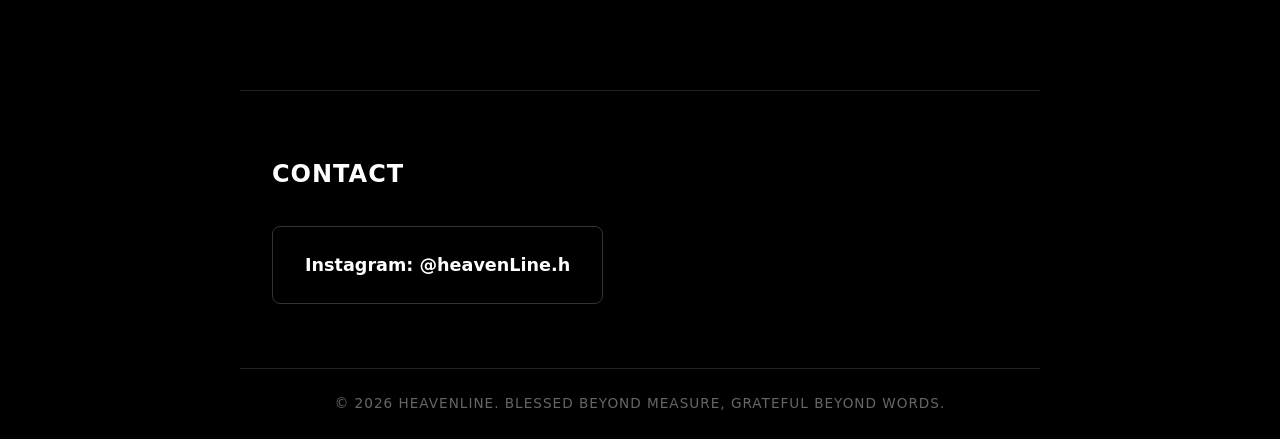
==== commit c7229419: "Place HeavenLine above the blessing tagline" ====
--- a/index.html
+++ b/index.html
@@ -54,7 +54,6 @@
   <section id="home" class="hero">
     <h1>HeavenLine</h1>
     <p>BLESSED BEYOND MEASURE, GRATEFUL BEYOND WORDS</p>
-    <p>Heavenline creates affordable Christian apparel that carries faith, peace, and the gospel wherever you go.</p>
     <button id="clickMe">Explore Heavenline</button>
   </section>
 
